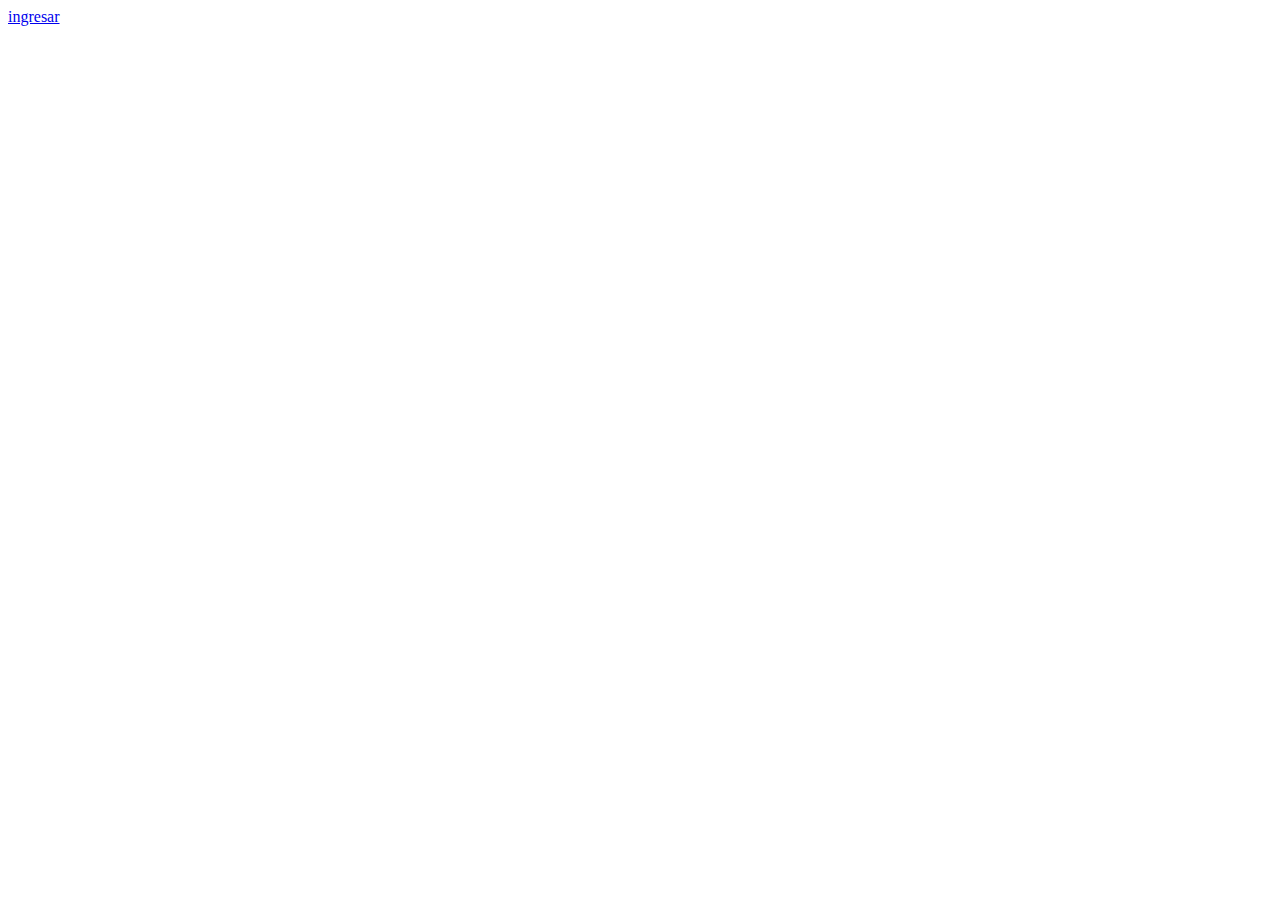
==== Index.html @ 20bffb5d "Add files via upload" ====
<!DOCTYPE html>
<html lang="en">
<head>
  <meta charset="UTF-8">
  <meta name="viewport" content="width=device-width, initial-scale=1.0">
  <title>enlace</title>
</head>
<body>
  <a href="./html/index.html">ingresar</a>
</body>
</html>
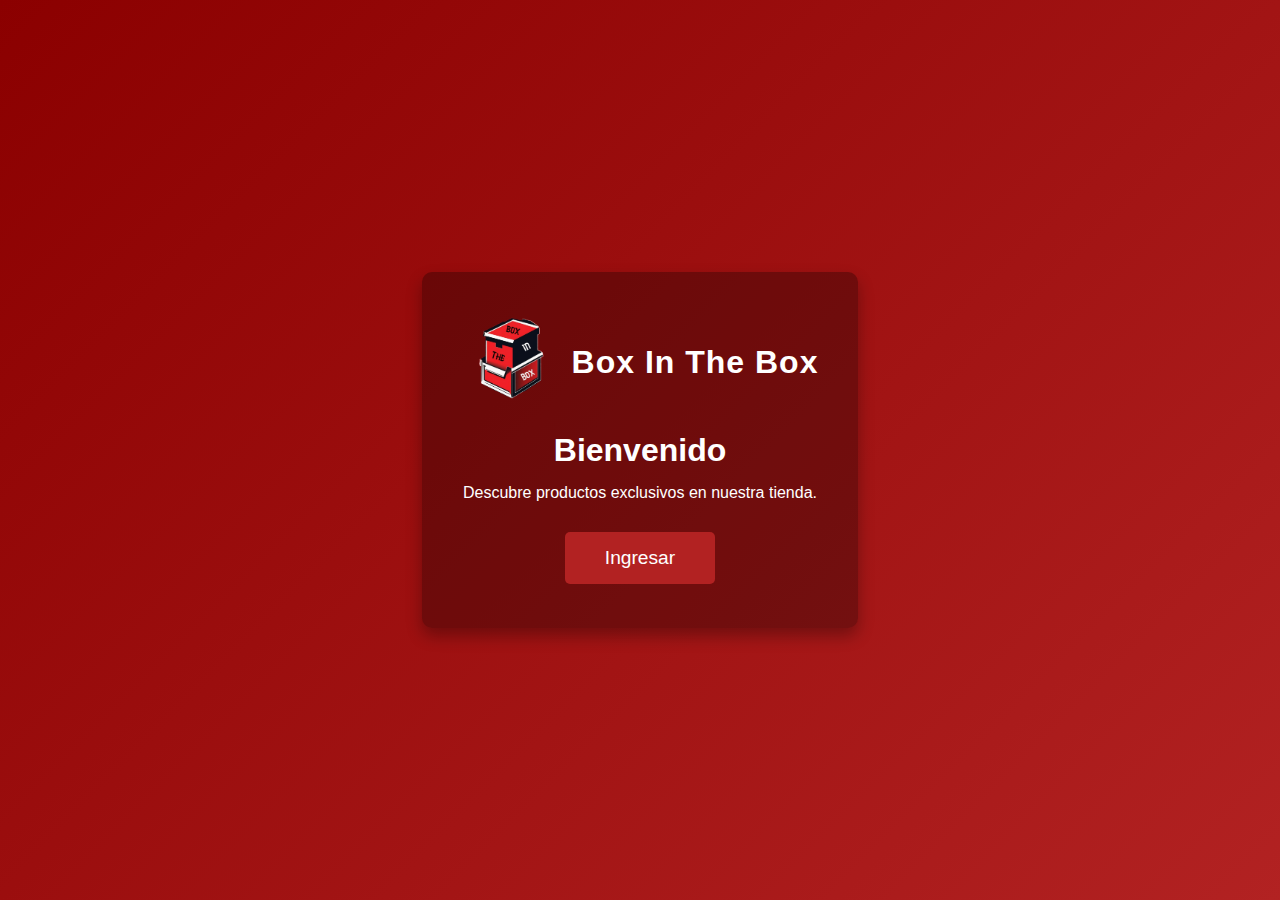
==== commit 3e496610: "Update Index.html" ====
--- a/Index.html
+++ b/Index.html
@@ -3,9 +3,164 @@
 <head>
   <meta charset="UTF-8">
   <meta name="viewport" content="width=device-width, initial-scale=1.0">
-  <title>enlace</title>
+  <title>Ingreso a Box In The Box</title>
+  <style>
+    /* Estilos Generales */
+    * {
+      box-sizing: border-box;
+      margin: 0;
+      padding: 0;
+      font-family: Arial, sans-serif;
+    }
+
+    body {
+      display: flex;
+      justify-content: center;
+      align-items: center;
+      min-height: 100vh;
+      background: linear-gradient(135deg, #8B0000, #B22222);
+      color: #fff;
+      text-align: center;
+    }
+
+    /* Contenedor Principal */
+    .container {
+      max-width: 500px;
+      padding: 40px;
+      background: rgba(0, 0, 0, 0.3);
+      border-radius: 10px;
+      box-shadow: 0 8px 16px rgba(0, 0, 0, 0.3);
+      position: relative;
+    }
+
+    /* Logo y Texto */
+    .logo-container {
+      display: flex;
+      align-items: center;
+      justify-content: center;
+      margin-bottom: 20px;
+    }
+
+    .logo-text {
+      font-size: 2rem;
+      font-weight: bold;
+      letter-spacing: 1px;
+      margin-left: 10px;
+    }
+
+    .logo-img {
+      width: 100px;
+      height: 100px;
+      border-radius: 5px;
+    }
+
+    .container h1 {
+      font-size: 2rem;
+      font-weight: bold;
+      margin-bottom: 15px;
+    }
+
+    .container p {
+      font-size: 1rem;
+      margin-bottom: 30px;
+    }
+
+    /* Botón de Ingreso */
+    .button-container {
+      position: relative;
+    }
+
+    .button {
+      display: inline-block;
+      padding: 15px 40px;
+      font-size: 1.2rem;
+      color: #fff;
+      background-color: #B22222;
+      border: none;
+      border-radius: 5px;
+      cursor: pointer;
+      text-decoration: none;
+      overflow: hidden;
+      position: relative;
+      transition: background-color 0.3s ease;
+    }
+
+    .button:hover {
+      background-color: #D32F2F;
+    }
+
+    /* Efecto de Cargando */
+    .button::before {
+      content: "";
+      position: absolute;
+      top: 0;
+      left: -100%;
+      width: 100%;
+      height: 100%;
+      background: linear-gradient(120deg, transparent, rgba(255, 255, 255, 0.3), transparent);
+      transition: 0.5s;
+    }
+
+    .button:hover::before {
+      left: 100%;
+    }
+
+    /* Animación de Carga */
+    .loading-animation {
+      display: none;
+      margin-top: 10px;
+    }
+
+    .loading-spinner {
+      width: 20px;
+      height: 20px;
+      border: 3px solid transparent;
+      border-top-color: #fff;
+      border-radius: 50%;
+      animation: spin 1s linear infinite;
+    }
+
+    @keyframes spin {
+      from {
+        transform: rotate(0deg);
+      }
+      to {
+        transform: rotate(360deg);
+      }
+    }
+  </style>
 </head>
 <body>
-  <a href="./html/index.html">ingresar</a>
+  <div class="container">
+    <!-- Logo y Texto -->
+    <div class="logo-container">
+      <img src="./img/logo.png" alt="Logo" class="logo-img"> <!-- Reemplaza "ruta-al-logo.png" con la ruta a tu logo -->
+      <div class="logo-text">Box In The Box</div>
+    </div>
+
+    <h1>Bienvenido</h1>
+    <p>Descubre productos exclusivos en nuestra tienda.</p>
+
+    <!-- Botón de Ingreso con Animación de Carga -->
+    <div class="button-container">
+      <a href="#" class="button" onclick="startLoading()">Ingresar</a>
+      <div class="loading-animation" id="loading">
+        <div class="loading-spinner"></div>
+      </div>
+    </div>
+  </div>
+
+  <script>
+    function startLoading() {
+      // Ocultar el botón e iniciar la animación de carga
+      document.querySelector('.button').style.display = 'none';
+      document.getElementById('loading').style.display = 'block';
+
+      // Simulación de carga y redirección
+      setTimeout(() => {
+        window.location.href = "./html/index.html";
+      }, 2000);
+    }
+  </script>
 </body>
-</html>+</html>
